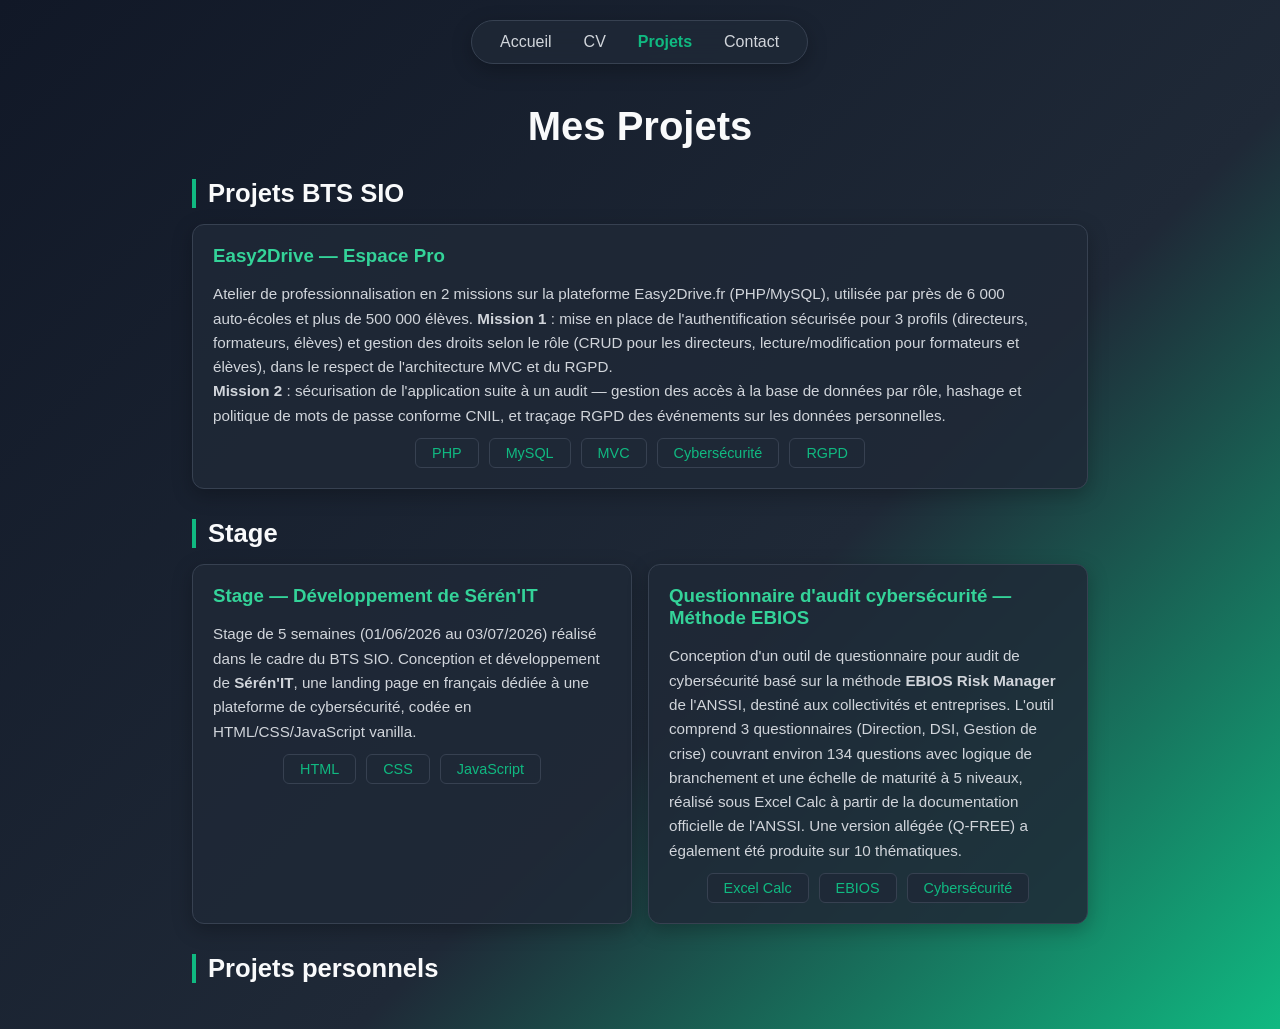
==== projets.html @ c884225c "Ajout de la page projets avec détails sur les projets BTS SIO et personnels" ====
<!DOCTYPE html>
<html lang="en">
<head>
    <meta charset="UTF-8">
    <meta name="viewport" content="width=device-width, initial-scale=1.0">
    <title>Projets - Portfolio-DH</title>
    <link rel="stylesheet" href="style.css">
</head>
<body>

<nav class="navbar">
  <ul>
    <li><a href="index.html">Accueil</a></li>
    <li><a href="cv.html">CV</a></li>
    <li><a href="projets.html" class="active">Projets</a></li>
    <li><a href="contact.html">Contact</a></li>
  </ul>
</nav>

<h1>Mes Projets</h1>

<div class="projects-section">
  <h2>Projets BTS SIO</h2>
  <div class="project-grid">

<div class="project-card">
  <h3>Easy2Drive — Espace Pro</h3>
  <p>Atelier de professionnalisation en 2 missions sur la plateforme Easy2Drive.fr (PHP/MySQL), utilisée par près de 6 000 auto-écoles et plus de 500 000 élèves. <strong>Mission 1</strong> : mise en place de l'authentification sécurisée pour 3 profils (directeurs, formateurs, élèves) et gestion des droits selon le rôle (CRUD pour les directeurs, lecture/modification pour formateurs et élèves), dans le respect de l'architecture MVC et du RGPD. <br><strong>Mission 2</strong> : sécurisation de l'application suite à un audit — gestion des accès à la base de données par rôle, hashage et politique de mots de passe conforme CNIL, et traçage RGPD des événements sur les données personnelles.</p>
  <div class="badges">
    <span class="badge">PHP</span>
    <span class="badge">MySQL</span>
    <span class="badge">MVC</span>
    <span class="badge">Cybersécurité</span>
    <span class="badge">RGPD</span>
  </div>
</div>

  </div>
</div>

<div class="projects-section">
  <h2>Stage</h2>
  <div class="project-grid">

<div class="project-card">
  <h3>Stage — Développement de Sérén'IT</h3>
  <p>Stage de 5 semaines (01/06/2026 au 03/07/2026) réalisé dans le cadre du BTS SIO. Conception et développement de <strong>Sérén'IT</strong>, une landing page en français dédiée à une plateforme de cybersécurité, codée en HTML/CSS/JavaScript vanilla.</p>
  <div class="badges">
    <span class="badge">HTML</span>
    <span class="badge">CSS</span>
    <span class="badge">JavaScript</span>
  </div>
</div>

<div class="project-card">
  <h3>Questionnaire d'audit cybersécurité — Méthode EBIOS</h3>
  <p>Conception d'un outil de questionnaire pour audit de cybersécurité basé sur la méthode <strong>EBIOS Risk Manager</strong> de l'ANSSI, destiné aux collectivités et entreprises. L'outil comprend 3 questionnaires (Direction, DSI, Gestion de crise) couvrant environ 134 questions avec logique de branchement et une échelle de maturité à 5 niveaux, réalisé sous Excel Calc à partir de la documentation officielle de l'ANSSI. Une version allégée (Q-FREE) a également été produite sur 10 thématiques.</p>
  <div class="badges">
    <span class="badge">Excel Calc</span>
    <span class="badge">EBIOS</span>
    <span class="badge">Cybersécurité</span>
  </div>
</div>

  </div>
</div>

<div class="projects-section">
  <h2>Projets personnels</h2>
  <div class="project-grid">
  </div>
</div>
  </div>
</div>

</body>
</html>
---- style.css ----
:root {
  /* Couleurs principales */
  --color-bg: #111827;
  --color-surface: #1F2937;
  --color-primary: #10B981;
  --color-primary-hover: #059669;
  --color-accent: #34D399;

  /* Texte */
  --color-text: #F9FAFB;
  --color-text-secondary: #D1D5DB;
  --color-text-muted: #9CA3AF;

  /* Bordures */
  --color-border: #374151;

  /* États */
  --color-success: #22C55E;
  --color-warning: #F59E0B;
  --color-error: #EF4444;

  /* Ombres */
  --shadow-sm: 0 2px 8px rgba(0, 0, 0, 0.15);
  --shadow-md: 0 6px 20px rgba(0, 0, 0, 0.25);
  --shadow-lg: 0 12px 30px rgba(0, 0, 0, 0.35);

  /* Rayons */
  --radius-sm: 6px;
  --radius-md: 12px;
  --radius-lg: 20px;

  /* Espacements */
  --spacing-xs: 0.5rem;
  --spacing-sm: 1rem;
  --spacing-md: 1.5rem;
  --spacing-lg: 2rem;
  --spacing-xl: 4rem;

  /* Transitions */
  --transition: all 0.3s ease;

  /* Dégradé */
  --gradient-bg: linear-gradient(
    135deg,
    #111827 0%,
    #1F2937 60%,
    #10B981 100%
  );
}

/* ---------- Base ---------- */
body {
  background: var(--gradient-bg);
  color: var(--color-text);
  font-family: "Poppins", sans-serif;
  margin: 0;
  min-height: 100vh;
}

h1 {
  text-align: center;
  color: var(--color-text);
  font-size: 2.5rem;
  margin-top: 40px;
}

/* ---------- Navbar ---------- */
.navbar {
  width: fit-content;
  margin: 20px auto;
  padding: 12px 28px;
  background: rgba(31, 41, 55, 0.85);
  backdrop-filter: blur(10px);
  border: 1px solid var(--color-border);
  border-radius: 999px;
  box-shadow: var(--shadow-md);
}

.navbar ul {
  list-style: none;
  display: flex;
  justify-content: center;
  align-items: center;
  gap: 32px;
  margin: 0;
  padding: 0;
}

.navbar a {
  position: relative;
  text-decoration: none;
  color: var(--color-text-secondary);
  font-size: 1rem;
  font-weight: 500;
  transition: var(--transition);
}

.navbar a:hover {
  color: var(--color-accent);
}

.navbar a::after {
  content: "";
  position: absolute;
  left: 0;
  bottom: -6px;
  width: 0;
  height: 2px;
  background: var(--color-primary);
  transition: width 0.3s ease;
}

.navbar a:hover::after {
  width: 100%;
}

.navbar a.active {
  color: var(--color-primary);
  font-weight: 600;
}

/* ---------- Accueil (hero + présentation) ---------- */
.hero {
  text-align: center;
  padding: 40px 20px 20px;
}

.hero-name {
  font-size: 5rem;
  font-weight: 800;
  margin: 0;
  color: var(--color-primary);
}

.tagline {
  color: var(--color-text-secondary);
  font-size: 1.2rem;
  margin-top: 16px;
}

.moi {
  width: 60%;
  margin: 20px auto;
  padding: 20px;
  background: rgba(31, 41, 55, 0.85);
  backdrop-filter: blur(10px);
  border: 1px solid var(--color-border);
  border-radius: var(--radius-md);
  box-shadow: var(--shadow-md);
  text-align: center;
  font-size: 18px;
  line-height: 2;
}

/* ---------- Compétences ---------- */
.skills {
  width: 60%;
  margin: 20px auto;
  text-align: center;
}

.skills h2 {
  color: var(--color-text);
  font-size: 1.8rem;
  margin-bottom: var(--spacing-md);
}

.skills-group {
  margin-bottom: var(--spacing-md);
}

.skills-group h3 {
  color: var(--color-text-secondary);
  font-size: 1.1rem;
  font-weight: 600;
  margin-bottom: 10px;
}

.badges {
  display: flex;
  justify-content: center;
  flex-wrap: wrap;
  gap: 10px;
}

.badge {
  background: rgba(31, 41, 55, 0.85);
  border: 1px solid var(--color-border);
  border-radius: var(--radius-sm);
  padding: 6px 16px;
  color: var(--color-primary);
  font-size: 0.9rem;
  font-weight: 500;
  transition: var(--transition);
}

.badge:hover {
  border-color: var(--color-accent);
  color: var(--color-accent);
}

/* ---------- CV ---------- */
.cv-block {
  display: flex;
  flex-direction: column;
  align-items: center;
  gap: var(--spacing-sm);
}

.cv-actions {
  display: flex;
  gap: var(--spacing-sm);
}

.btn-primary,
.btn-secondary {
  text-decoration: none;
  padding: 10px 24px;
  border-radius: var(--radius-sm);
  font-weight: 600;
  transition: var(--transition);
}

.btn-primary {
  background: var(--color-primary);
  color: var(--color-text);
  border: none;
  cursor: pointer;
}

.btn-primary:hover {
  background: var(--color-primary-hover);
}

.btn-secondary {
  background: transparent;
  border: 1px solid var(--color-border);
  color: var(--color-text-secondary);
}

.btn-secondary:hover {
  color: var(--color-accent);
  border-color: var(--color-accent);
}

.cv-preview {
  width: 100%;
  max-width: 700px;
  height: 500px;
  border: 1px solid var(--color-border);
  border-radius: var(--radius-sm);
  margin-top: var(--spacing-sm);
}

/* ---------- Contact ---------- */
.contact-form {
  width: 60%;
  max-width: 500px;
  margin: 20px auto;
  padding: 30px;
  background: rgba(31, 41, 55, 0.85);
  border: 1px solid var(--color-border);
  border-radius: var(--radius-md);
  box-shadow: var(--shadow-md);
  display: flex;
  flex-direction: column;
  gap: 10px;
}

.contact-form label {
  color: var(--color-text-secondary);
  font-size: 0.95rem;
  font-weight: 500;
}

.contact-form input,
.contact-form textarea {
  background: var(--color-bg);
  border: 1px solid var(--color-border);
  border-radius: var(--radius-sm);
  color: var(--color-text);
  padding: 10px 14px;
  font-family: "Poppins", sans-serif;
  font-size: 0.95rem;
  resize: vertical;
}

.contact-form input:focus,
.contact-form textarea:focus {
  outline: none;
  border-color: var(--color-primary);
}

.contact-form .btn-primary {
  margin-top: 8px;
  align-self: center;
}

.contact-info {
  width: 60%;
  max-width: 500px;
  margin: 20px auto;
  padding: 20px;
  background: rgba(31, 41, 55, 0.85);
  border: 1px solid var(--color-border);
  border-radius: var(--radius-md);
  box-shadow: var(--shadow-md);
  text-align: center;
}

.contact-info p {
  margin: 8px 0;
  color: var(--color-text-secondary);
  font-size: 1rem;
}

/* ---------- Projets ---------- */
.projects-section {
  width: 70%;
  margin: 30px auto;
}

.projects-section h2 {
  color: var(--color-text);
  font-size: 1.6rem;
  margin-bottom: var(--spacing-sm);
  border-left: 4px solid var(--color-primary);
  padding-left: 12px;
}

.project-grid {
  display: grid;
  grid-template-columns: repeat(auto-fit, minmax(280px, 1fr));
  gap: var(--spacing-sm);
}

.project-card {
  background: rgba(31, 41, 55, 0.85);
  border: 1px solid var(--color-border);
  border-radius: var(--radius-md);
  box-shadow: var(--shadow-md);
  padding: 20px;
  transition: var(--transition);

}
.project-card:hover {
  border-color: var(--color-primary);
  transform: translateY(-4px);
}

.project-card h3 {
  color: var(--color-accent);
  margin-top: 0;
  margin-bottom: 10px;
}

.project-card p {
  color: var(--color-text-secondary);
  font-size: 0.95rem;
  line-height: 1.6;
  margin-bottom: 10px;
}
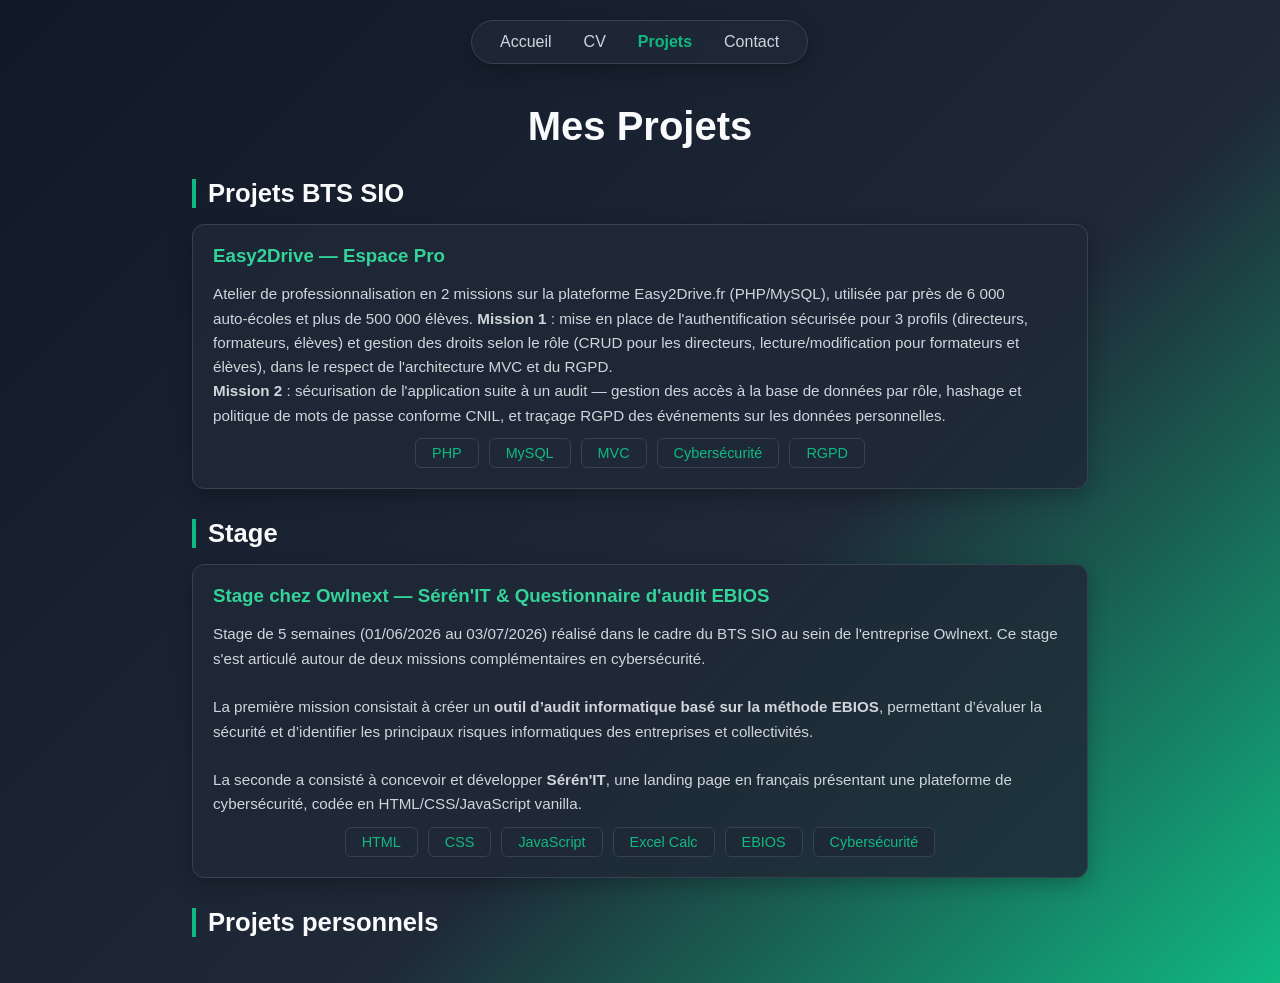
==== commit 5ebfa13b: "Modifier la section des projets dans projets.html pour qu’elle renvoie vers une page détaillée du st" ====
--- a/projets.html
+++ b/projets.html
@@ -42,25 +42,23 @@
   <h2>Stage</h2>
   <div class="project-grid">
 
-<div class="project-card">
-  <h3>Stage — Développement de Sérén'IT</h3>
-  <p>Stage de 5 semaines (01/06/2026 au 03/07/2026) réalisé dans le cadre du BTS SIO. Conception et développement de <strong>Sérén'IT</strong>, une landing page en français dédiée à une plateforme de cybersécurité, codée en HTML/CSS/JavaScript vanilla.</p>
+<a href="stage-owlnext.html" class="project-card">
+  <h3>Stage chez Owlnext — Sérén'IT & Questionnaire d'audit EBIOS</h3>
+  <p>Stage de 5 semaines (01/06/2026 au 03/07/2026) réalisé dans le cadre du BTS SIO au sein de l'entreprise Owlnext. Ce stage s'est articulé autour de deux missions complémentaires en cybersécurité.
+  <br><br>
+  La première mission consistait à créer un <strong>outil d’audit informatique basé sur la méthode EBIOS</strong>, permettant d’évaluer la sécurité et d’identifier les principaux risques informatiques des entreprises et collectivités.
+
+  <br><br>
+  La seconde  a consisté à concevoir et développer <strong>Sérén'IT</strong>, une landing page en français présentant une plateforme de cybersécurité, codée en HTML/CSS/JavaScript vanilla.</p>
   <div class="badges">
     <span class="badge">HTML</span>
     <span class="badge">CSS</span>
     <span class="badge">JavaScript</span>
-  </div>
-</div>
-
-<div class="project-card">
-  <h3>Questionnaire d'audit cybersécurité — Méthode EBIOS</h3>
-  <p>Conception d'un outil de questionnaire pour audit de cybersécurité basé sur la méthode <strong>EBIOS Risk Manager</strong> de l'ANSSI, destiné aux collectivités et entreprises. L'outil comprend 3 questionnaires (Direction, DSI, Gestion de crise) couvrant environ 134 questions avec logique de branchement et une échelle de maturité à 5 niveaux, réalisé sous Excel Calc à partir de la documentation officielle de l'ANSSI. Une version allégée (Q-FREE) a également été produite sur 10 thématiques.</p>
-  <div class="badges">
     <span class="badge">Excel Calc</span>
     <span class="badge">EBIOS</span>
     <span class="badge">Cybersécurité</span>
   </div>
-</div>
+</a>
 
   </div>
 </div>
--- a/style.css
+++ b/style.css
@@ -48,7 +48,7 @@
   );
 }
 
-/* ---------- Base ---------- */
+/* Base */
 body {
   background: var(--gradient-bg);
   color: var(--color-text);
@@ -64,7 +64,7 @@
   margin-top: 40px;
 }
 
-/* ---------- Navbar ---------- */
+/* Navbar */
 .navbar {
   width: fit-content;
   margin: 20px auto;
@@ -119,7 +119,7 @@
   font-weight: 600;
 }
 
-/* ---------- Accueil (hero + présentation) ---------- */
+/* Page accueil */
 .hero {
   text-align: center;
   padding: 40px 20px 20px;
@@ -152,7 +152,7 @@
   line-height: 2;
 }
 
-/* ---------- Compétences ---------- */
+/* Compétences */
 .skills {
   width: 60%;
   margin: 20px auto;
@@ -199,7 +199,7 @@
   color: var(--color-accent);
 }
 
-/* ---------- CV ---------- */
+/* Page CV */
 .cv-block {
   display: flex;
   flex-direction: column;
@@ -252,7 +252,7 @@
   margin-top: var(--spacing-sm);
 }
 
-/* ---------- Contact ---------- */
+/* Page contact */
 .contact-form {
   width: 60%;
   max-width: 500px;
@@ -314,7 +314,7 @@
   font-size: 1rem;
 }
 
-/* ---------- Projets ---------- */
+/* Page projets */
 .projects-section {
   width: 70%;
   margin: 30px auto;
@@ -341,8 +341,8 @@
   box-shadow: var(--shadow-md);
   padding: 20px;
   transition: var(--transition);
-
-}
+}
+
 .project-card:hover {
   border-color: var(--color-primary);
   transform: translateY(-4px);
@@ -359,4 +359,101 @@
   font-size: 0.95rem;
   line-height: 1.6;
   margin-bottom: 10px;
+}
+
+a.project-card {
+  text-decoration: none;
+  color: inherit;
+  display: block;
+}
+
+/* Page détail projet/stage */
+.back-link {
+  display: inline-block;
+  margin: 20px 0 0 15%;
+  text-decoration: none;
+  color: var(--color-text-secondary);
+  font-size: 0.95rem;
+  transition: var(--transition);
+}
+
+.back-link:hover {
+  color: var(--color-accent);
+}
+
+.subtitle {
+  text-align: center;
+  color: var(--color-text-muted);
+  font-size: 1rem;
+  margin-top: -10px;
+  margin-bottom: var(--spacing-lg);
+}
+
+.project-detail {
+  width: 70%;
+  max-width: 800px;
+  margin: 0 auto var(--spacing-xl);
+  padding: var(--spacing-lg);
+  background: rgba(31, 41, 55, 0.85);
+  backdrop-filter: blur(10px);
+  border: 1px solid var(--color-border);
+  border-radius: var(--radius-md);
+  box-shadow: var(--shadow-md);
+  line-height: 1.7;
+  color: var(--color-text-secondary);
+}
+
+.project-detail h2 {
+  color: var(--color-accent);
+  font-size: 1.4rem;
+  margin-top: var(--spacing-lg);
+  margin-bottom: 10px;
+  border-left: 4px solid var(--color-primary);
+  padding-left: 12px;
+}
+
+.project-detail h2:first-child {
+  margin-top: 0;
+}
+
+.project-detail h3 {
+  color: var(--color-text);
+  font-size: 1.1rem;
+  margin-top: var(--spacing-md);
+  margin-bottom: 8px;
+}
+
+.project-detail p {
+  margin-bottom: 10px;
+}
+
+.project-detail ul {
+  margin: 10px 0 15px 20px;
+}
+
+.project-detail ul li {
+  margin-bottom: 6px;
+}
+
+.project-detail a {
+  color: var(--color-primary);
+  transition: var(--transition);
+}
+
+.project-detail a:hover {
+  color: var(--color-accent);
+}
+
+.project-detail .badges {
+  margin-top: 10px;
+  margin-bottom: 20px;
+  justify-content: flex-start;
+}
+
+.competency-tag {
+  font-size: 0.85rem;
+  font-style: italic;
+  color: var(--color-text-muted);
+  margin-top: -4px;
+  margin-bottom: 12px;
 }
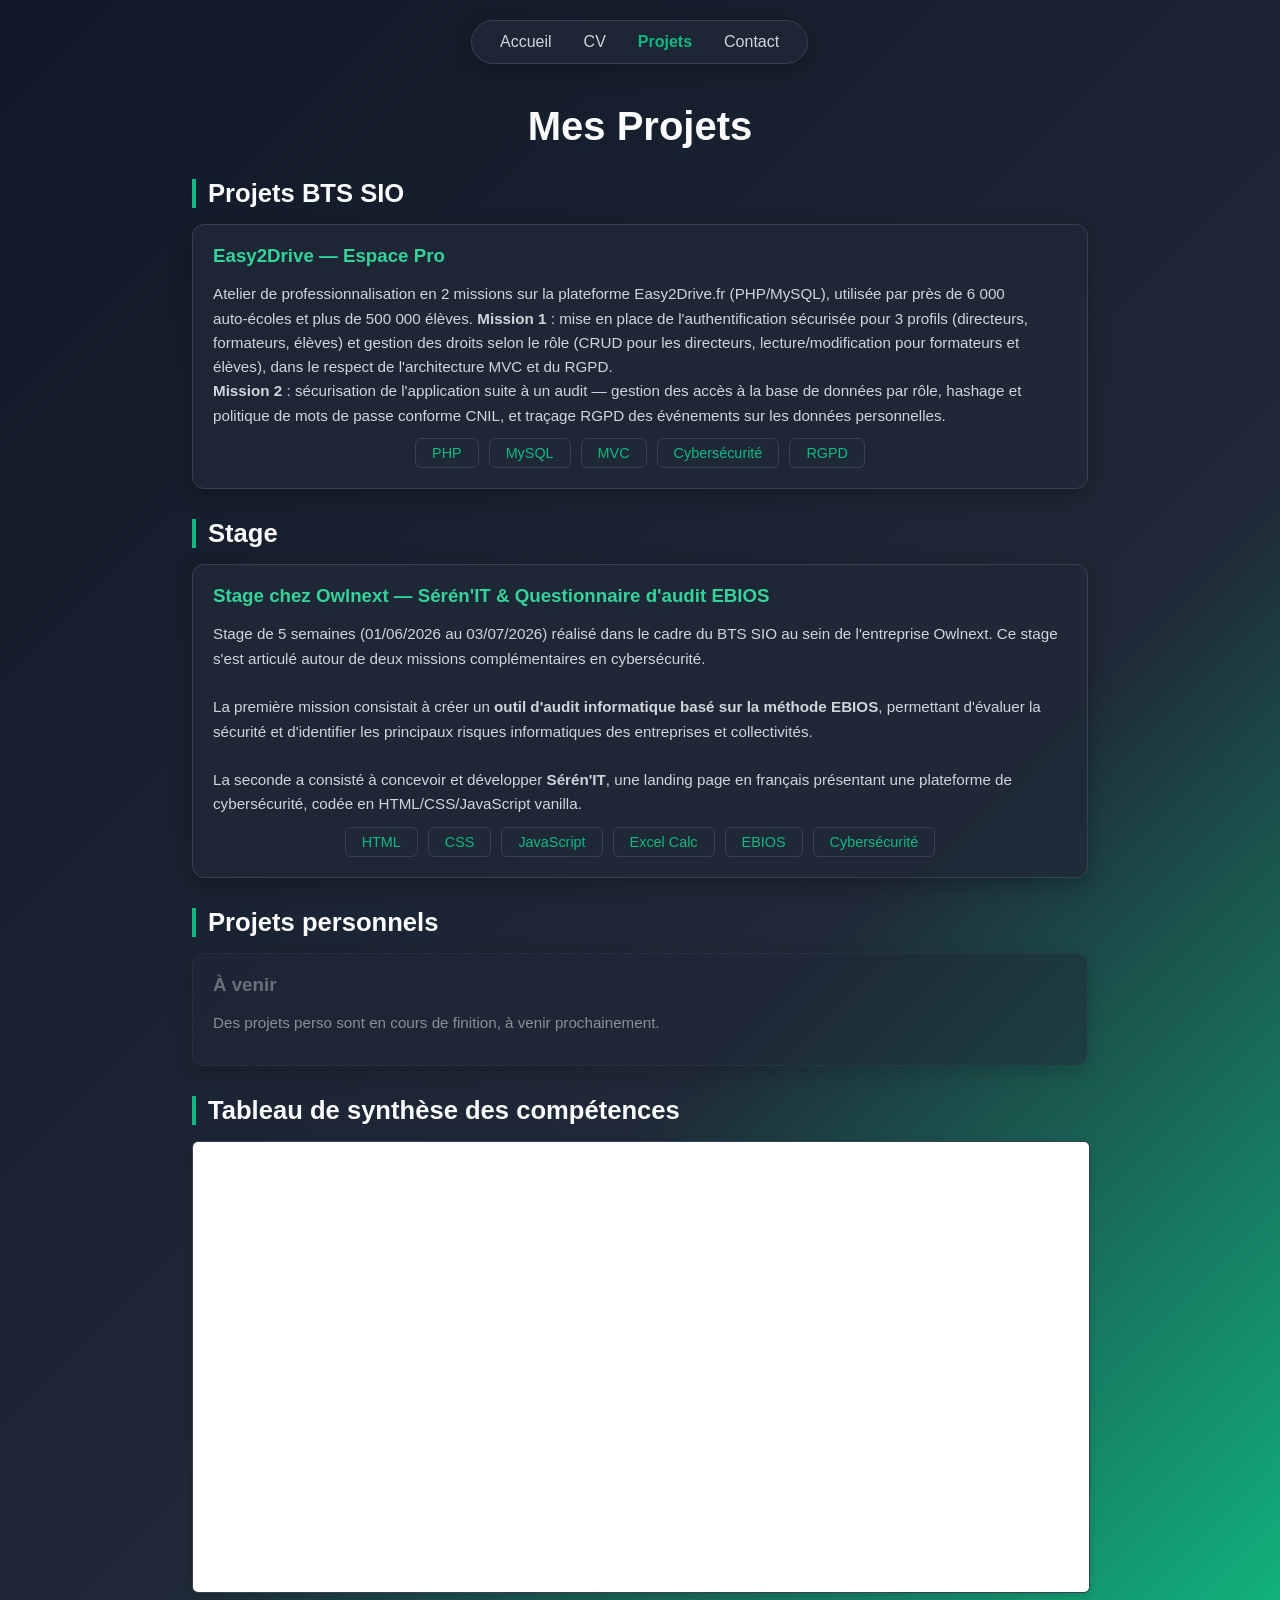
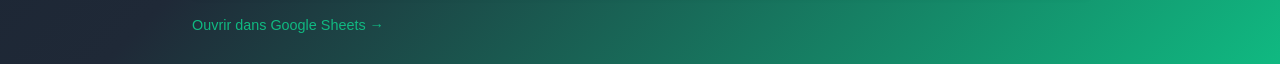
==== commit e3d150d7: "Ajouter de nouveaux styles pour l’aperçu Google Sheets et la bannière de construction. Ajouter .shee" ====
--- a/projets.html
+++ b/projets.html
@@ -46,7 +46,7 @@
   <h3>Stage chez Owlnext — Sérén'IT & Questionnaire d'audit EBIOS</h3>
   <p>Stage de 5 semaines (01/06/2026 au 03/07/2026) réalisé dans le cadre du BTS SIO au sein de l'entreprise Owlnext. Ce stage s'est articulé autour de deux missions complémentaires en cybersécurité.
   <br><br>
-  La première mission consistait à créer un <strong>outil d’audit informatique basé sur la méthode EBIOS</strong>, permettant d’évaluer la sécurité et d’identifier les principaux risques informatiques des entreprises et collectivités.
+  La première mission consistait à créer un <strong>outil d'audit informatique basé sur la méthode EBIOS</strong>, permettant d'évaluer la sécurité et d'identifier les principaux risques informatiques des entreprises et collectivités.
 
   <br><br>
   La seconde  a consisté à concevoir et développer <strong>Sérén'IT</strong>, une landing page en français présentant une plateforme de cybersécurité, codée en HTML/CSS/JavaScript vanilla.</p>
@@ -66,9 +66,21 @@
 <div class="projects-section">
   <h2>Projets personnels</h2>
   <div class="project-grid">
+
+<div class="project-card project-card-empty">
+  <h3>À venir</h3>
+  <p>Des projets perso sont en cours de finition, à venir prochainement. </p>
+</div>
+
   </div>
 </div>
+
+<div class="projects-section">
+  <h2>Tableau de synthèse des compétences</h2>
+  <div class="sheet-preview">
+    <iframe src="https://docs.google.com/spreadsheets/d/e/2PACX-1vT_TVIwwnCWz08IPr1fw1k_wD1epYbv39TRGg9_OkyZXo_WfogDPZbqd-_wMuEQqYo6HwL8uqlaJNoZ/pubhtml?widget=true&headers=false" title="Tableau de synthèse des compétences"></iframe>
   </div>
+  <p><a href="https://docs.google.com/spreadsheets/d/1wFB-1VTFmGfyn3ITYdkx_nh9ajlbcUVTFYMcvnfv6cM/edit?usp=sharing" target="_blank" rel="noopener" class="sheet-link">Ouvrir dans Google Sheets &rarr;</a></p>
 </div>
 
 </body>
--- a/style.css
+++ b/style.css
@@ -456,4 +456,60 @@
   color: var(--color-text-muted);
   margin-top: -4px;
   margin-bottom: 12px;
+}
+
+/* Tableau de synthèse (Google Sheets) */
+.sheet-preview {
+  width: 100%;
+  height: 450px;
+  margin: 15px 0;
+  border: 1px solid var(--color-border);
+  border-radius: var(--radius-sm);
+  overflow: hidden;
+  box-shadow: var(--shadow-sm);
+}
+
+.sheet-preview iframe {
+  width: 100%;
+  height: 100%;
+  border: none;
+  background: #fff;
+}
+
+.sheet-link {
+  display: inline-block;
+  margin-top: 8px;
+  text-decoration: none;
+  color: var(--color-primary);
+  font-size: 0.9rem;
+  font-weight: 500;
+  transition: var(--transition);
+}
+
+.sheet-link:hover {
+  color: var(--color-accent);
+}
+
+.project-card-empty {
+  border-style: dashed;
+  opacity: 0.6;
+}
+
+.project-card-empty h3 {
+  color: var(--color-text-muted);
+}
+
+/* Bandeau site en construction */
+.construction-banner {
+  position: fixed;
+  top: 12px;
+  left: 12px;
+  max-width: 280px;
+  padding: 8px 14px;
+  background: rgba(245, 158, 11, 0.15);
+  border: 1px solid var(--color-warning);
+  border-radius: var(--radius-sm);
+  color: var(--color-warning);
+  font-size: 0.8rem;
+  z-index: 100;
 }
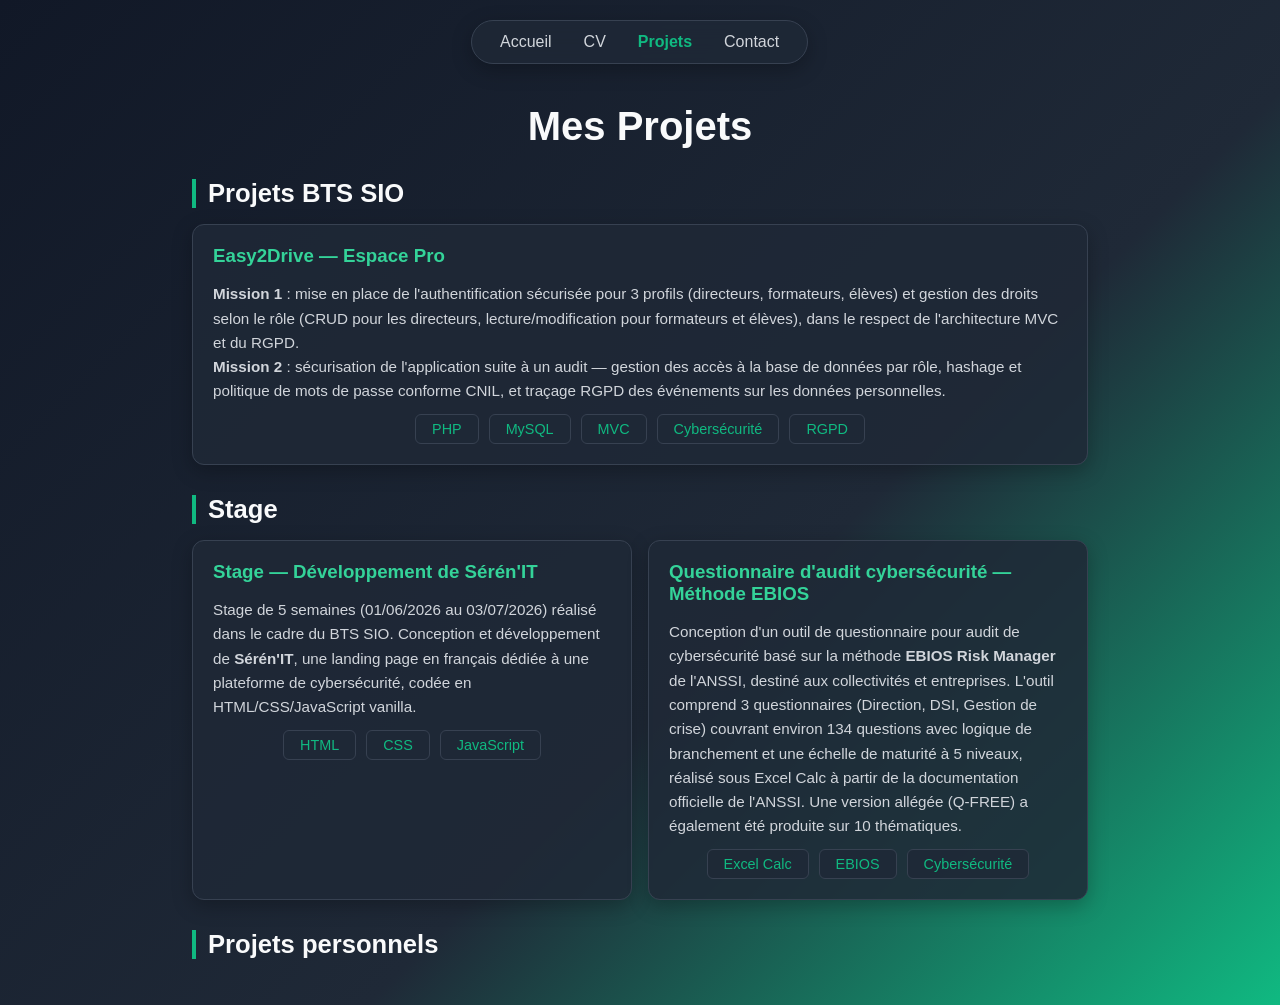
==== commit 54dfb890: "Mes modifications sur index et projets" ====
--- a/projets.html
+++ b/projets.html
@@ -25,7 +25,7 @@
 
 <div class="project-card">
   <h3>Easy2Drive — Espace Pro</h3>
-  <p>Atelier de professionnalisation en 2 missions sur la plateforme Easy2Drive.fr (PHP/MySQL), utilisée par près de 6 000 auto-écoles et plus de 500 000 élèves. <strong>Mission 1</strong> : mise en place de l'authentification sécurisée pour 3 profils (directeurs, formateurs, élèves) et gestion des droits selon le rôle (CRUD pour les directeurs, lecture/modification pour formateurs et élèves), dans le respect de l'architecture MVC et du RGPD. <br><strong>Mission 2</strong> : sécurisation de l'application suite à un audit — gestion des accès à la base de données par rôle, hashage et politique de mots de passe conforme CNIL, et traçage RGPD des événements sur les données personnelles.</p>
+  <p><strong>Mission 1</strong> : mise en place de l'authentification sécurisée pour 3 profils (directeurs, formateurs, élèves) et gestion des droits selon le rôle (CRUD pour les directeurs, lecture/modification pour formateurs et élèves), dans le respect de l'architecture MVC et du RGPD. <br><strong>Mission 2</strong> : sécurisation de l'application suite à un audit — gestion des accès à la base de données par rôle, hashage et politique de mots de passe conforme CNIL, et traçage RGPD des événements sur les données personnelles.</p>
   <div class="badges">
     <span class="badge">PHP</span>
     <span class="badge">MySQL</span>
@@ -42,23 +42,25 @@
   <h2>Stage</h2>
   <div class="project-grid">
 
-<a href="stage-owlnext.html" class="project-card">
-  <h3>Stage chez Owlnext — Sérén'IT & Questionnaire d'audit EBIOS</h3>
-  <p>Stage de 5 semaines (01/06/2026 au 03/07/2026) réalisé dans le cadre du BTS SIO au sein de l'entreprise Owlnext. Ce stage s'est articulé autour de deux missions complémentaires en cybersécurité.
-  <br><br>
-  La première mission consistait à créer un <strong>outil d'audit informatique basé sur la méthode EBIOS</strong>, permettant d'évaluer la sécurité et d'identifier les principaux risques informatiques des entreprises et collectivités.
-
-  <br><br>
-  La seconde  a consisté à concevoir et développer <strong>Sérén'IT</strong>, une landing page en français présentant une plateforme de cybersécurité, codée en HTML/CSS/JavaScript vanilla.</p>
+<div class="project-card">
+  <h3>Stage — Développement de Sérén'IT</h3>
+  <p>Stage de 5 semaines (01/06/2026 au 03/07/2026) réalisé dans le cadre du BTS SIO. Conception et développement de <strong>Sérén'IT</strong>, une landing page en français dédiée à une plateforme de cybersécurité, codée en HTML/CSS/JavaScript vanilla.</p>
   <div class="badges">
     <span class="badge">HTML</span>
     <span class="badge">CSS</span>
     <span class="badge">JavaScript</span>
+  </div>
+</div>
+
+<div class="project-card">
+  <h3>Questionnaire d'audit cybersécurité — Méthode EBIOS</h3>
+  <p>Conception d'un outil de questionnaire pour audit de cybersécurité basé sur la méthode <strong>EBIOS Risk Manager</strong> de l'ANSSI, destiné aux collectivités et entreprises. L'outil comprend 3 questionnaires (Direction, DSI, Gestion de crise) couvrant environ 134 questions avec logique de branchement et une échelle de maturité à 5 niveaux, réalisé sous Excel Calc à partir de la documentation officielle de l'ANSSI. Une version allégée (Q-FREE) a également été produite sur 10 thématiques.</p>
+  <div class="badges">
     <span class="badge">Excel Calc</span>
     <span class="badge">EBIOS</span>
     <span class="badge">Cybersécurité</span>
   </div>
-</a>
+</div>
 
   </div>
 </div>
@@ -66,21 +68,9 @@
 <div class="projects-section">
   <h2>Projets personnels</h2>
   <div class="project-grid">
-
-<div class="project-card project-card-empty">
-  <h3>À venir</h3>
-  <p>Des projets perso sont en cours de finition, à venir prochainement. </p>
-</div>
-
   </div>
 </div>
-
-<div class="projects-section">
-  <h2>Tableau de synthèse des compétences</h2>
-  <div class="sheet-preview">
-    <iframe src="https://docs.google.com/spreadsheets/d/e/2PACX-1vT_TVIwwnCWz08IPr1fw1k_wD1epYbv39TRGg9_OkyZXo_WfogDPZbqd-_wMuEQqYo6HwL8uqlaJNoZ/pubhtml?widget=true&headers=false" title="Tableau de synthèse des compétences"></iframe>
   </div>
-  <p><a href="https://docs.google.com/spreadsheets/d/1wFB-1VTFmGfyn3ITYdkx_nh9ajlbcUVTFYMcvnfv6cM/edit?usp=sharing" target="_blank" rel="noopener" class="sheet-link">Ouvrir dans Google Sheets &rarr;</a></p>
 </div>
 
 </body>
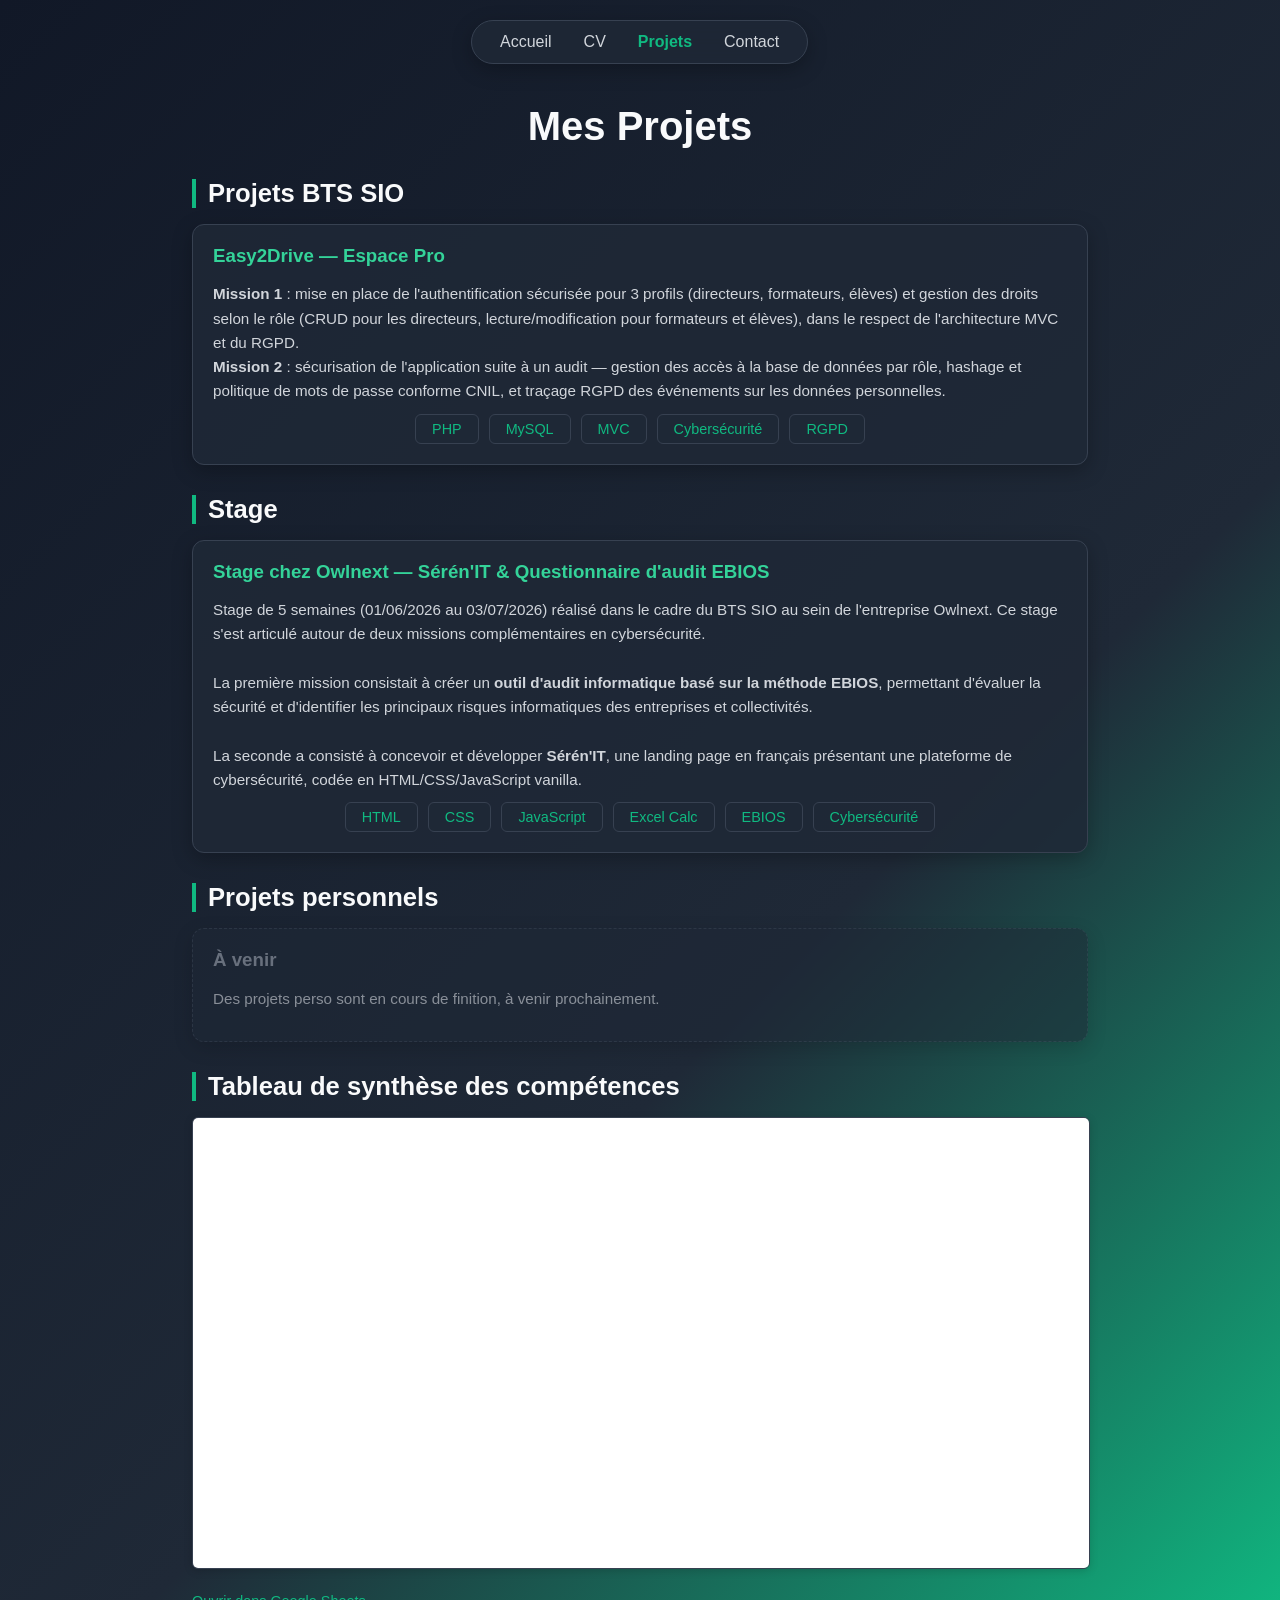
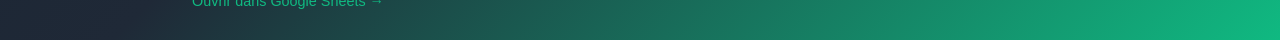
==== commit 6a456797: "Pull le travail precedent et modif phrase d'accroche" ====
--- a/projets.html
+++ b/projets.html
@@ -42,25 +42,23 @@
   <h2>Stage</h2>
   <div class="project-grid">
 
-<div class="project-card">
-  <h3>Stage — Développement de Sérén'IT</h3>
-  <p>Stage de 5 semaines (01/06/2026 au 03/07/2026) réalisé dans le cadre du BTS SIO. Conception et développement de <strong>Sérén'IT</strong>, une landing page en français dédiée à une plateforme de cybersécurité, codée en HTML/CSS/JavaScript vanilla.</p>
+<a href="stage-owlnext.html" class="project-card">
+  <h3>Stage chez Owlnext — Sérén'IT & Questionnaire d'audit EBIOS</h3>
+  <p>Stage de 5 semaines (01/06/2026 au 03/07/2026) réalisé dans le cadre du BTS SIO au sein de l'entreprise Owlnext. Ce stage s'est articulé autour de deux missions complémentaires en cybersécurité.
+  <br><br>
+  La première mission consistait à créer un <strong>outil d'audit informatique basé sur la méthode EBIOS</strong>, permettant d'évaluer la sécurité et d'identifier les principaux risques informatiques des entreprises et collectivités.
+
+  <br><br>
+  La seconde  a consisté à concevoir et développer <strong>Sérén'IT</strong>, une landing page en français présentant une plateforme de cybersécurité, codée en HTML/CSS/JavaScript vanilla.</p>
   <div class="badges">
     <span class="badge">HTML</span>
     <span class="badge">CSS</span>
     <span class="badge">JavaScript</span>
-  </div>
-</div>
-
-<div class="project-card">
-  <h3>Questionnaire d'audit cybersécurité — Méthode EBIOS</h3>
-  <p>Conception d'un outil de questionnaire pour audit de cybersécurité basé sur la méthode <strong>EBIOS Risk Manager</strong> de l'ANSSI, destiné aux collectivités et entreprises. L'outil comprend 3 questionnaires (Direction, DSI, Gestion de crise) couvrant environ 134 questions avec logique de branchement et une échelle de maturité à 5 niveaux, réalisé sous Excel Calc à partir de la documentation officielle de l'ANSSI. Une version allégée (Q-FREE) a également été produite sur 10 thématiques.</p>
-  <div class="badges">
     <span class="badge">Excel Calc</span>
     <span class="badge">EBIOS</span>
     <span class="badge">Cybersécurité</span>
   </div>
-</div>
+</a>
 
   </div>
 </div>
@@ -68,9 +66,21 @@
 <div class="projects-section">
   <h2>Projets personnels</h2>
   <div class="project-grid">
+
+<div class="project-card project-card-empty">
+  <h3>À venir</h3>
+  <p>Des projets perso sont en cours de finition, à venir prochainement. </p>
+</div>
+
   </div>
 </div>
+
+<div class="projects-section">
+  <h2>Tableau de synthèse des compétences</h2>
+  <div class="sheet-preview">
+    <iframe src="https://docs.google.com/spreadsheets/d/e/2PACX-1vT_TVIwwnCWz08IPr1fw1k_wD1epYbv39TRGg9_OkyZXo_WfogDPZbqd-_wMuEQqYo6HwL8uqlaJNoZ/pubhtml?widget=true&headers=false" title="Tableau de synthèse des compétences"></iframe>
   </div>
+  <p><a href="https://docs.google.com/spreadsheets/d/1wFB-1VTFmGfyn3ITYdkx_nh9ajlbcUVTFYMcvnfv6cM/edit?usp=sharing" target="_blank" rel="noopener" class="sheet-link">Ouvrir dans Google Sheets &rarr;</a></p>
 </div>
 
 </body>
